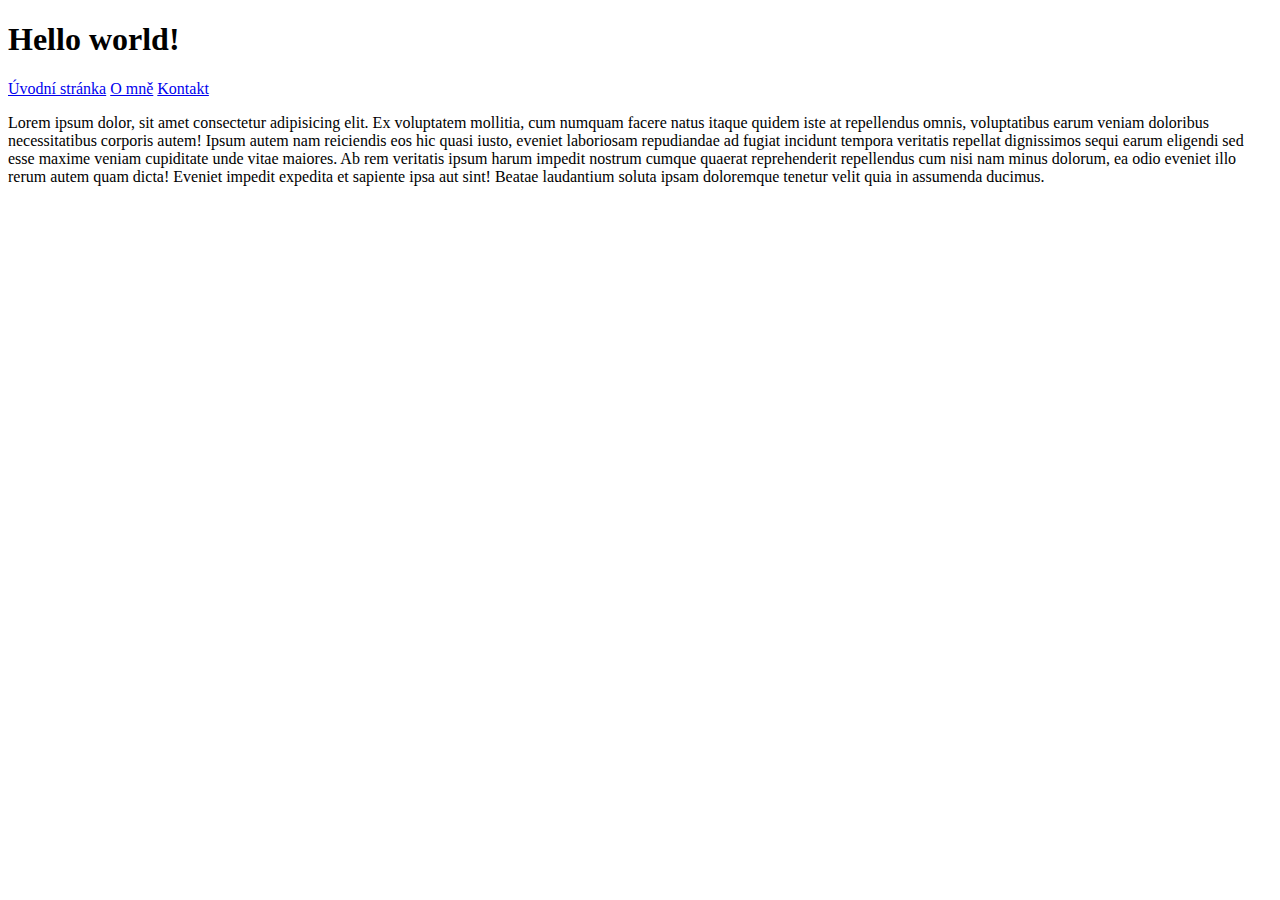
==== html/index.html @ c1b36c9e "Úprava cest stránek" ====
<!DOCTYPE html>
<html lang="en">
<head>
    <meta charset="UTF-8">
    <meta name="viewport" content="width=device-width, initial-scale=1.0">

    <link href="html/style.css" rel="stylesheet">
    <title>Úvodní stránka</title>

</head>
<body>
    <h1>Hello world!</h1>

    <nav> 
        <a href="index.html">Úvodní stránka</a>
        <a href="omne.html">O mně</a>
        <a href="kontakt.html">Kontakt</a>
    </nav>

    <p>Lorem ipsum dolor, sit amet consectetur adipisicing elit. Ex voluptatem mollitia, cum numquam facere natus itaque quidem iste at repellendus omnis, voluptatibus earum veniam doloribus necessitatibus corporis autem! Ipsum autem nam reiciendis eos hic quasi iusto, eveniet laboriosam repudiandae ad fugiat incidunt tempora veritatis repellat dignissimos sequi earum eligendi sed esse maxime veniam cupiditate unde vitae maiores. Ab rem veritatis ipsum harum impedit nostrum cumque quaerat reprehenderit repellendus cum nisi nam minus dolorum, ea odio eveniet illo rerum autem quam dicta! Eveniet impedit expedita et sapiente ipsa aut sint! Beatae laudantium soluta ipsam doloremque tenetur velit quia in assumenda ducimus.</p>

</body>
</html>
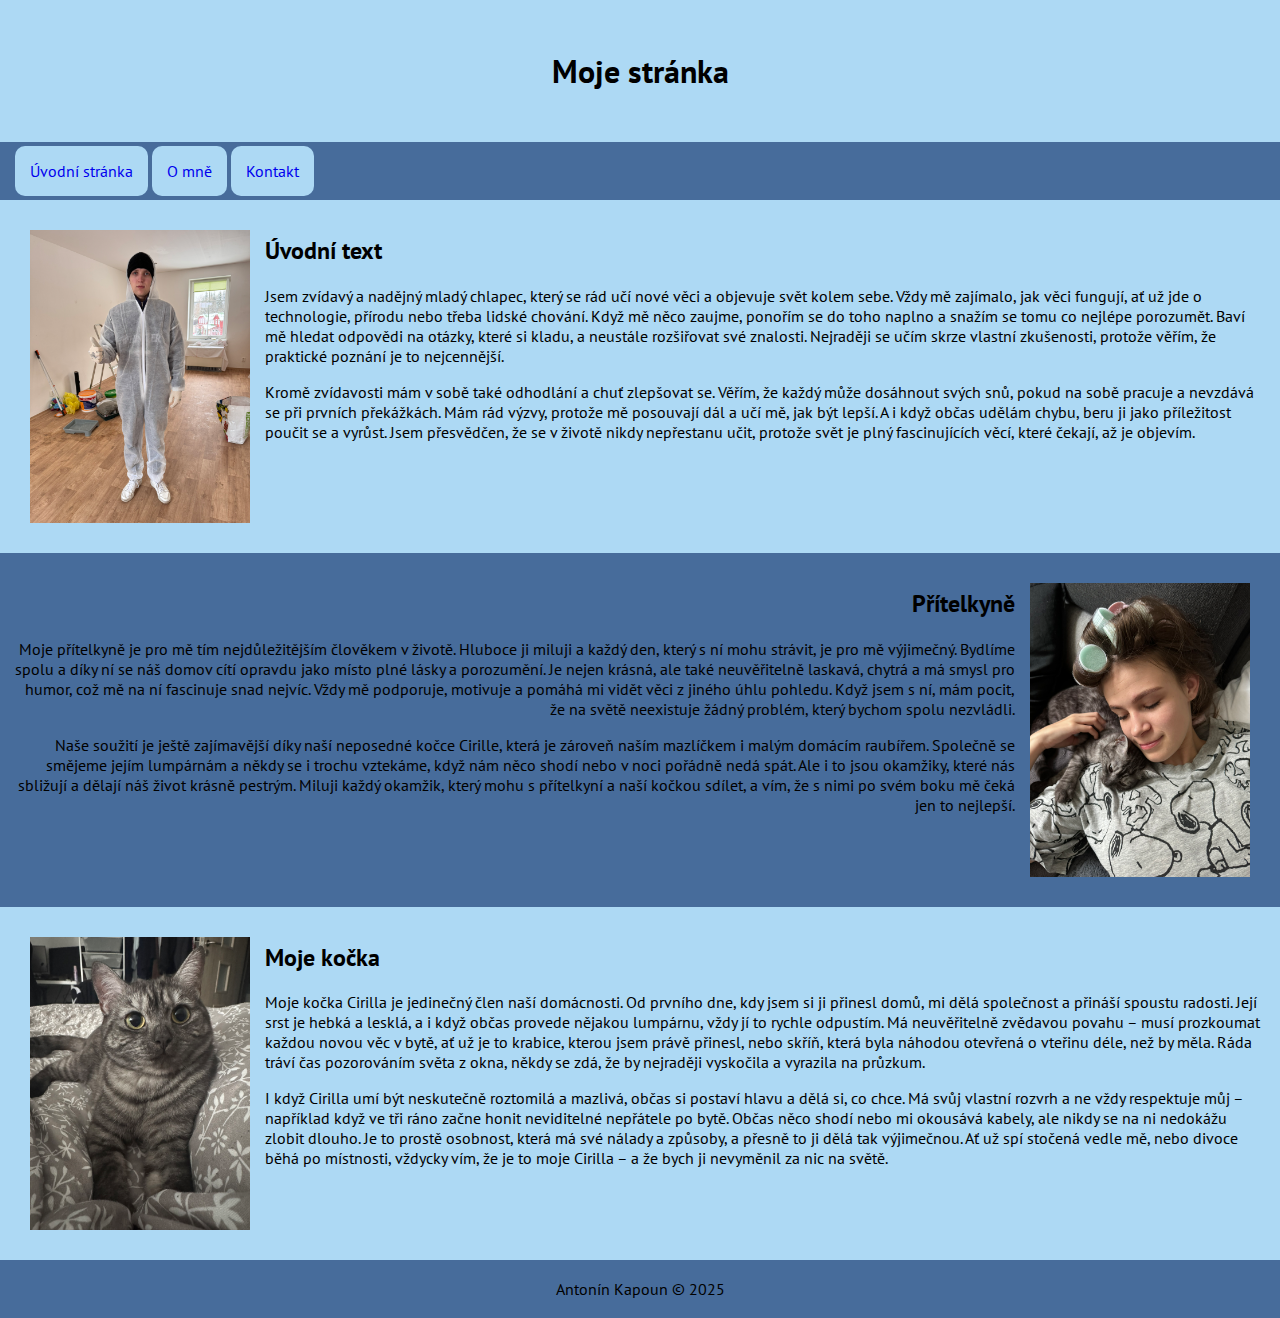
==== commit 6ec1e8e2: "Hotová úvodní stránka" ====
--- a/html/index.html
+++ b/html/index.html
@@ -4,12 +4,17 @@
     <meta charset="UTF-8">
     <meta name="viewport" content="width=device-width, initial-scale=1.0">
 
-    <link href="html/style.css" rel="stylesheet">
+    <link rel="preconnect" href="https://fonts.googleapis.com">
+    <link rel="preconnect" href="https://fonts.gstatic.com" crossorigin>
+    <link href="https://fonts.googleapis.com/css2?family=PT+Sans:ital,wght@0,400;0,700;1,400;1,700&display=swap" rel="stylesheet">
+
+    <link href="../css/style.css" rel="stylesheet">
     <title>Úvodní stránka</title>
 
 </head>
 <body>
-    <h1>Hello world!</h1>
+
+    <h1>Moje stránka</h1>
 
     <nav> 
         <a href="index.html">Úvodní stránka</a>
@@ -17,7 +22,46 @@
         <a href="kontakt.html">Kontakt</a>
     </nav>
 
-    <p>Lorem ipsum dolor, sit amet consectetur adipisicing elit. Ex voluptatem mollitia, cum numquam facere natus itaque quidem iste at repellendus omnis, voluptatibus earum veniam doloribus necessitatibus corporis autem! Ipsum autem nam reiciendis eos hic quasi iusto, eveniet laboriosam repudiandae ad fugiat incidunt tempora veritatis repellat dignissimos sequi earum eligendi sed esse maxime veniam cupiditate unde vitae maiores. Ab rem veritatis ipsum harum impedit nostrum cumque quaerat reprehenderit repellendus cum nisi nam minus dolorum, ea odio eveniet illo rerum autem quam dicta! Eveniet impedit expedita et sapiente ipsa aut sint! Beatae laudantium soluta ipsam doloremque tenetur velit quia in assumenda ducimus.</p>
+    <section class="uvodni-text">
+
+        <img src="../obrazky/maluju.JPEG" alt="malovani">
+
+        <h2>Úvodní text</h2>
+
+            <p>Jsem zvídavý a nadějný mladý chlapec, který se rád učí nové věci a objevuje svět kolem sebe. Vždy mě zajímalo, jak věci fungují, ať už jde o technologie, přírodu nebo třeba lidské chování. Když mě něco zaujme, ponořím se do toho naplno a snažím se tomu co nejlépe porozumět. Baví mě hledat odpovědi na otázky, které si kladu, a neustále rozšiřovat své znalosti. Nejraději se učím skrze vlastní zkušenosti, protože věřím, že praktické poznání je to nejcennější.</p>
+
+            <p>Kromě zvídavosti mám v sobě také odhodlání a chuť zlepšovat se. Věřím, že každý může dosáhnout svých snů, pokud na sobě pracuje a nevzdává se při prvních překážkách. Mám rád výzvy, protože mě posouvají dál a učí mě, jak být lepší. A i když občas udělám chybu, beru ji jako příležitost poučit se a vyrůst. Jsem přesvědčen, že se v životě nikdy nepřestanu učit, protože svět je plný fascinujících věcí, které čekají, až je objevím.</p>
+
+    </section>
+
+    <section class="adela">
+
+        <img src="../obrazky/IMG_2053.JPEG" alt="adela">
+
+        <h2>Přítelkyně</h2>
+
+        <p>Moje přítelkyně je pro mě tím nejdůležitějším člověkem v životě. Hluboce ji miluji a každý den, který s ní mohu strávit, je pro mě výjimečný. Bydlíme spolu a díky ní se náš domov cítí opravdu jako místo plné lásky a porozumění. Je nejen krásná, ale také neuvěřitelně laskavá, chytrá a má smysl pro humor, což mě na ní fascinuje snad nejvíc. Vždy mě podporuje, motivuje a pomáhá mi vidět věci z jiného úhlu pohledu. Když jsem s ní, mám pocit, že na světě neexistuje žádný problém, který bychom spolu nezvládli.</p>
+
+        <p>Naše soužití je ještě zajímavější díky naší neposedné kočce Cirille, která je zároveň naším mazlíčkem i malým domácím raubířem. Společně se smějeme jejím lumpárnám a někdy se i trochu vztekáme, když nám něco shodí nebo v noci pořádně nedá spát. Ale i to jsou okamžiky, které nás sbližují a dělají náš život krásně pestrým. Miluji každý okamžik, který mohu s přítelkyní a naší kočkou sdílet, a vím, že s nimi po svém boku mě čeká jen to nejlepší.</p>
+
+    </section>
+    
+    <section class="kocka">
+
+        <img src="../obrazky/IMG_3011.JPEG" alt="kocka">
+
+        <h2>Moje kočka</h2>
+
+            <p>Moje kočka Cirilla je jedinečný člen naší domácnosti. Od prvního dne, kdy jsem si ji přinesl domů, mi dělá společnost a přináší spoustu radosti. Její srst je hebká a lesklá, a i když občas provede nějakou lumpárnu, vždy jí to rychle odpustím. Má neuvěřitelně zvědavou povahu – musí prozkoumat každou novou věc v bytě, ať už je to krabice, kterou jsem právě přinesl, nebo skříň, která byla náhodou otevřená o vteřinu déle, než by měla. Ráda tráví čas pozorováním světa z okna, někdy se zdá, že by nejraději vyskočila a vyrazila na průzkum.</p>
+
+            <p>I když Cirilla umí být neskutečně roztomilá a mazlivá, občas si postaví hlavu a dělá si, co chce. Má svůj vlastní rozvrh a ne vždy respektuje můj – například když ve tři ráno začne honit neviditelné nepřátele po bytě. Občas něco shodí nebo mi okousává kabely, ale nikdy se na ni nedokážu zlobit dlouho. Je to prostě osobnost, která má své nálady a způsoby, a přesně to ji dělá tak výjimečnou. Ať už spí stočená vedle mě, nebo divoce běhá po místnosti, vždycky vím, že je to moje Cirilla – a že bych ji nevyměnil za nic na světě.</p>
+    </section>
+
+    <footer>
+
+        <p>Antonín Kapoun © 2025</p>
+
+    </footer>
 
 </body>
 </html>--- a/css/style.css
+++ b/css/style.css
@@ -0,0 +1,91 @@
+html, body {
+    box-sizing: border-box;
+    margin: 0;
+    padding: 0;
+    font-family: "PT Sans", sans-serif;
+  }
+  
+  *,
+  *:before,
+  *:after {
+    box-sizing: inherit;
+  }
+
+  nav {
+    background-color: #476C9B;
+    color: black;
+    padding: 15px;
+    text-align: left;
+    border-top: 2px solid #476C9B;
+    border-bottom: 4px solid #476C9B;
+  }
+
+  nav a {
+    background-color: #ADD9F4;
+    text-decoration: none;
+    padding: 15px;
+    border-radius: 10px;
+  }
+
+  nav a:hover {
+    background-color: #476C9B;
+    color: #ADD9F4;
+  }
+
+  h1 {
+    text-align: center;
+    background-color: #ADD9F4;
+    background-size: cover;
+    margin: 0;
+    padding: 50px;
+    border-bottom: 2px solid #476C9B;
+  }
+
+  .uvodni-text img {
+    float: left;
+    width: 250px;
+    padding: 15px;
+  }
+
+  .uvodni-text {
+    background-color: #ADD9F4;
+    overflow: auto;
+    padding: 15px;
+    text-align: left;
+  }
+
+  .adela {
+    background-color: #476C9B;
+    overflow: auto;
+    padding: 15px;
+    text-align: right;
+  }
+
+  .adela img {
+    width: 250px;
+    float: right;
+    padding: 15px
+  }
+
+  .kocka {
+    overflow: auto;
+    padding: 15px;
+    text-align: left;
+    background-color: #ADD9F4;
+  }
+
+  .kocka img {
+    width: 250px;
+    float: left;
+    padding: 15px;
+  }
+
+  .kocka h2 {
+    text-align: left;
+  }
+
+  footer {
+    background-color: #476C9B;
+    text-align: center;
+    padding: 3px;
+  }